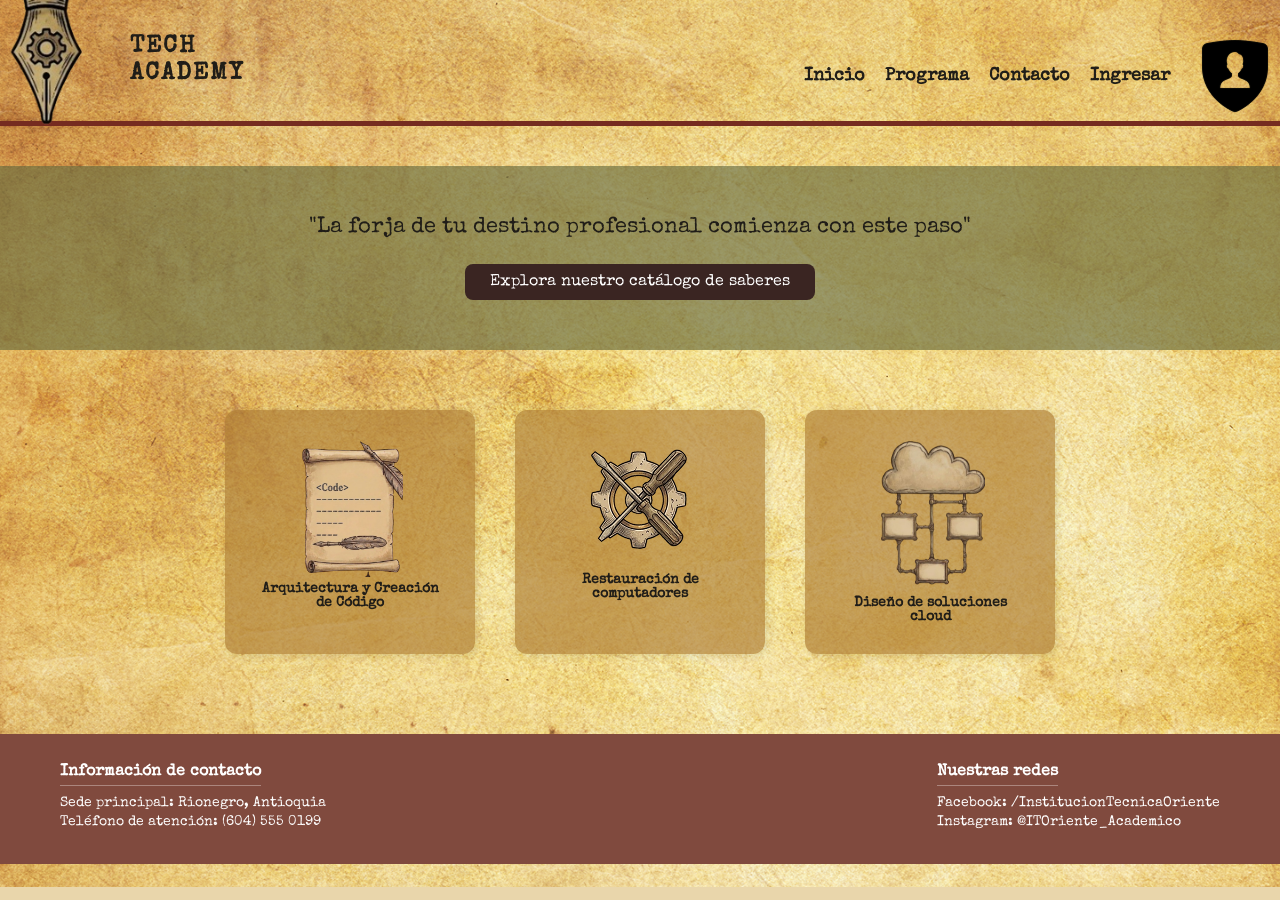
==== index.html @ b902aff2 "Initial commit index page" ====
<!doctype html>
<html lang="en">
  <head>
    <meta charset="UTF-8" />
    <meta name="viewport" content="width=device-width, initial-scale=1.0" />
    <title>Tech Academy</title>
    <link rel="stylesheet" href="style.css" />

    <!--Importa la tipografia Special Elite-->
    <link
      href="https://fonts.googleapis.com/css2?family=Special+Elite&display=swap"
      rel="stylesheet"
    />
  </head>
  <body>
    <!--Encabezado-->
    <header>
      <div class="logo">
        <img src="Images/Logo.png" alt="" class="icono-pluma" />
        <div class="logo-text">
          <h1>TECH</h1>
          <h1>ACADEMY</h1>
        </div>
      </div>
      <nav>
        <a href="#">Inicio</a>
        <a href="#">Programa</a>
        <a href="#">Contacto</a>
        <a href="#">Ingresar</a>
        <img src="Images/UserShield.png" alt="User Icon" class="user-icon" />
      </nav>
    </header>

    <main>
      <!-- Sección 1-->
      <section class="hero">
        <h2>"La forja de tu destino profesional comienza con este paso"</h2>
        <a href="#" class="btn">Explora nuestro catálogo de saberes</a>
      </section>

      <!-- Sección 2-->
      <section class="features">
        <div class="card">
          <div>
            <img src="Images/papyroIcon.svg" style="size: 50" />
          </div>
          <p>Arquitectura y Creación<br />de Código</p>
        </div>
        <div class="card">
          <img src="Images/gearIcon.png" style="size: 25" />
          <p>Restauración de computadores</p>
        </div>
        <div class="card">
          <div>
            <img src="Images/cloudIcon.svg" alt="" />
          </div>
          <p>Diseño de soluciones<br />cloud</p>
        </div>
      </section>

      <!--  FOOTER -->
      <footer>
        <div class="footer-column">
          <h3>Información de contacto</h3>
          <p>Sede principal: Rionegro, Antioquia</p>
          <p>Teléfono de atención: (604) 555 0199</p>
        </div>
        <div class="footer-column">
          <h3>Nuestras redes</h3>
          <p>Facebook: /InstitucionTecnicaOriente</p>
          <p>Instagram: @ITOriente_Academico</p>
        </div>
      </footer>
    </main>
  </body>
</html>
---- style.css ----
/* --- GLOBAL STYLES --- */
:root {
  /* We define our color palette here based on your Figma design */
  --bg-color: #e6cd98; /* Parchment base color */
  --text-color: #201d18;
  --red-line: #752b20;
  --hero-band: #6b6e3faa; /* Mossfere*/
  --card-bg: #ae7f37aa; /* Slightly darker than background */
  --btn-bg: #3a2522; /* Dark brown button */
  --footer-bg: #804a3e; /* Brown footer */
}

* {
  margin: 0;
  padding: 0;
  box-sizing: border-box;
}

body {
  font-family: "Special Elite", cursive;
  color: var(--text-color);

  /* Imagen de fondo */
  background-image: url("Images/BackgroundPaper.png");
  background-repeat: no-repeat;
  background-size: cover;
  background-position: center;

  /* Color sólido de respaldo */
  background-color: #e9d6ab;
}

/* --- 1. HEADER --- */

.icono-pluma {
  width: 120px;
  margin-bottom: -15px; /* para alinear la linea roja y la pluma */
}

header {
  display: flex;
  justify-content: space-between; /* alinea los nav*/
  align-items: flex-end;
  padding: 20px 20px -10px 70px;
  border-bottom: 5px solid var(--red-line); /* The red dividing line */
}

.logo {
  display: flex;
  align-items: center;
  gap: 10px;
}

.logo h1 {
  font-size: 1.5rem;
  line-height: 1.1;
  letter-spacing: 2px;
}

nav {
  display: flex;
  align-items: center;
  gap: 20px;
  font-weight: bold;
}

nav a {
  text-decoration: none;
  color: var(--text-color);
  font-size: 1.1rem;
}

/* --- 2. HERO SECTION --- */
.hero {
  background-color: var(--hero-band);
  text-align: center;
  padding: 50px 20px;
  margin-top: 40px; /* Space between red line and green band */
}

.hero h2 {
  font-size: 1.4rem;
  margin-bottom: 25px;
  font-weight: normal;
}

.btn {
  display: inline-block;
  background-color: var(--btn-bg);
  color: white;
  padding: 10px 25px;
  text-decoration: none;
  border-radius: 8px; /* Rounded corners */
  font-size: 1rem;
}

/* --- 3. FEATURES SECTION --- */
.features {
  display: flex;
  justify-content: center;
  gap: 40px; /* Space between the cards */
  padding: 60px 20px;
}

.card {
  background-color: var(--card-bg);
  padding: 30px 20px;
  border-radius: 12px;
  width: 250px;
  text-align: center;
  box-shadow: 2px 2px 10px rgba(0, 0, 0, 0.1); /* Subtle shadow */
}

.card-icon {
  font-size: 3rem;
  background-color: #c9a363; /* Inner box for the icon */
  border: 2px solid #8e6c40;
  width: 80px;
  height: 80px;
  margin: 0 auto 20px auto;
  display: flex;
  justify-content: center;
  align-items: center;
}

.card p {
  font-size: 0.9rem;
  font-weight: bold;
}

/* --- 4. FOOTER --- */
footer {
  background-color: var(--footer-bg);
  color: white;
  display: flex;
  justify-content: space-between;
  padding: 30px 60px;
  margin-top: 20px;
}

.footer-column h3 {
  font-size: 1rem;
  margin-bottom: 10px;
  border-bottom: 1px solid #ffffff55;
  padding-bottom: 5px;
  display: inline-block;
}

.footer-column p {
  font-size: 0.85rem;
  margin-bottom: 5px;
}
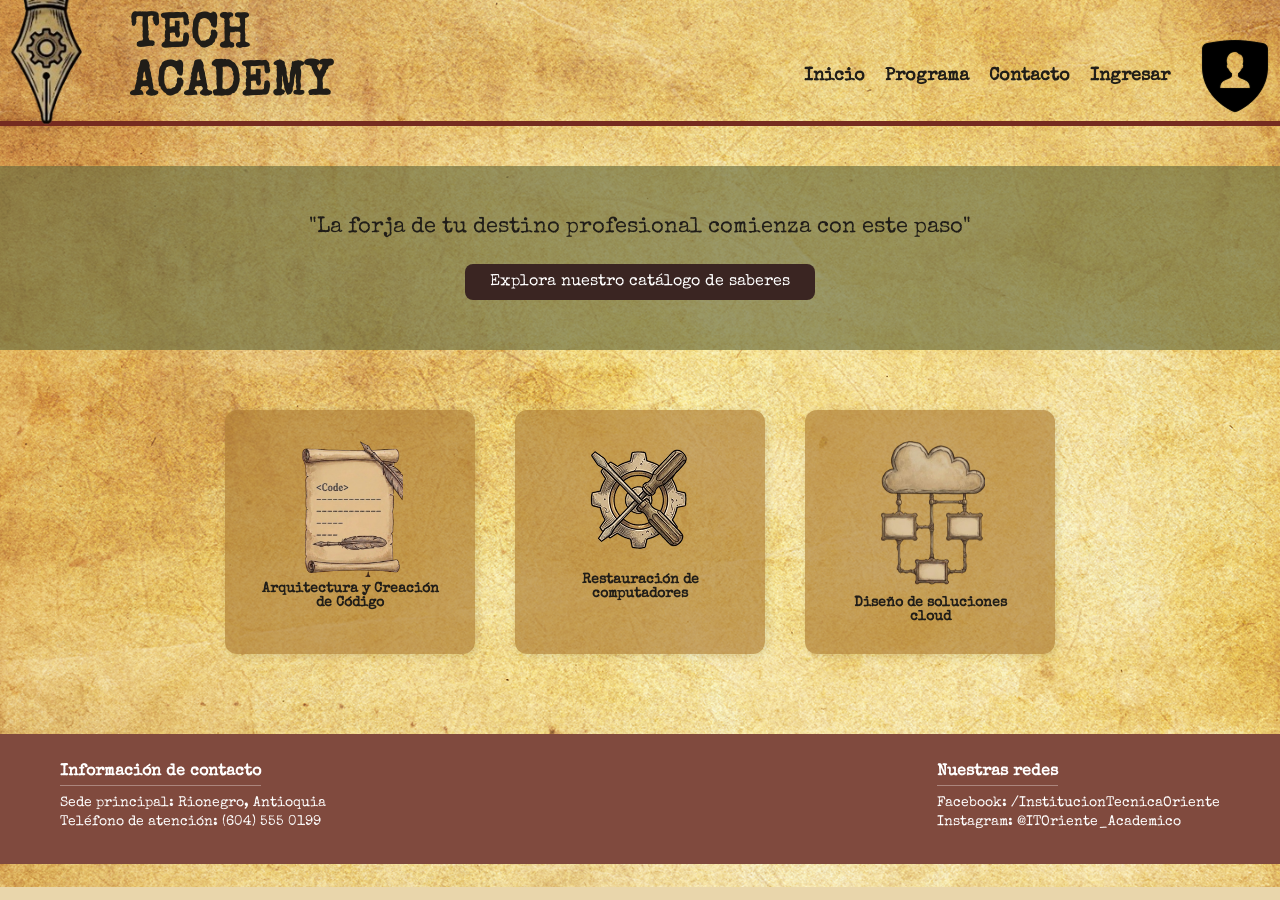
==== commit 462ec778: "Configuracion inicial de script" ====
--- a/index.html
+++ b/index.html
@@ -1,76 +1,77 @@
 <!doctype html>
 <html lang="en">
-  <head>
-    <meta charset="UTF-8" />
-    <meta name="viewport" content="width=device-width, initial-scale=1.0" />
-    <title>Tech Academy</title>
-    <link rel="stylesheet" href="style.css" />
 
-    <!--Importa la tipografia Special Elite-->
-    <link
-      href="https://fonts.googleapis.com/css2?family=Special+Elite&display=swap"
-      rel="stylesheet"
-    />
-  </head>
-  <body>
-    <!--Encabezado-->
-    <header>
-      <div class="logo">
-        <img src="Images/Logo.png" alt="" class="icono-pluma" />
-        <div class="logo-text">
-          <h1>TECH</h1>
-          <h1>ACADEMY</h1>
+<head>
+  <meta charset="UTF-8" />
+  <meta name="viewport" content="width=device-width, initial-scale=1.0" />
+  <title>Tech Academy</title>
+  <link rel="stylesheet" href="style.css" />
+
+  <!--Importa la tipografia Special Elite-->
+  <link href="https://fonts.googleapis.com/css2?family=Special+Elite&display=swap" rel="stylesheet" />
+</head>
+
+<body>
+  <!--Encabezado-->
+  <header>
+    <div class="logo">
+      <img src="Images/Logo.png" alt="" class="icono-pluma" />
+      <div class="logo-text">
+        <h1>TECH</h1>
+        <h1>ACADEMY</h1>
+      </div>
+    </div>
+    <nav>
+      <a href="#">Inicio</a>
+      <a href="#">Programa</a>
+      <a href="#">Contacto</a>
+      <a href="#">Ingresar</a>
+      <img src="Images/UserShield.png" alt="User Icon" class="user-icon" />
+    </nav>
+  </header>
+
+  <main>
+    <!-- Sección 1-->
+    <section class="hero">
+      <h2>"La forja de tu destino profesional comienza con este paso"</h2>
+      <a href="#" class="btn">Explora nuestro catálogo de saberes</a>
+    </section>
+
+    <!-- Sección 2-->
+    <section class="features">
+      <div class="card">
+        <div>
+          <img src="Images/papyroIcon.svg" style="size: 50" />
         </div>
+        <p>Arquitectura y Creación<br />de Código</p>
       </div>
-      <nav>
-        <a href="#">Inicio</a>
-        <a href="#">Programa</a>
-        <a href="#">Contacto</a>
-        <a href="#">Ingresar</a>
-        <img src="Images/UserShield.png" alt="User Icon" class="user-icon" />
-      </nav>
-    </header>
+      <div class="card">
+        <img src="Images/gearIcon.png" style="size: 25" />
+        <p>Restauración de computadores</p>
+      </div>
+      <div class="card">
+        <div>
+          <img src="Images/cloudIcon.svg" alt="" />
+        </div>
+        <p>Diseño de soluciones<br />cloud</p>
+      </div>
+    </section>
 
-    <main>
-      <!-- Sección 1-->
-      <section class="hero">
-        <h2>"La forja de tu destino profesional comienza con este paso"</h2>
-        <a href="#" class="btn">Explora nuestro catálogo de saberes</a>
-      </section>
+    <!--  FOOTER -->
+    <footer>
+      <div class="footer-column">
+        <h3>Información de contacto</h3>
+        <p>Sede principal: Rionegro, Antioquia</p>
+        <p>Teléfono de atención: (604) 555 0199</p>
+      </div>
+      <div class="footer-column">
+        <h3>Nuestras redes</h3>
+        <p>Facebook: /InstitucionTecnicaOriente</p>
+        <p>Instagram: @ITOriente_Academico</p>
+      </div>
+    </footer>
+  </main>
+  <script src="app.js"></script>
+</body>
 
-      <!-- Sección 2-->
-      <section class="features">
-        <div class="card">
-          <div>
-            <img src="Images/papyroIcon.svg" style="size: 50" />
-          </div>
-          <p>Arquitectura y Creación<br />de Código</p>
-        </div>
-        <div class="card">
-          <img src="Images/gearIcon.png" style="size: 25" />
-          <p>Restauración de computadores</p>
-        </div>
-        <div class="card">
-          <div>
-            <img src="Images/cloudIcon.svg" alt="" />
-          </div>
-          <p>Diseño de soluciones<br />cloud</p>
-        </div>
-      </section>
-
-      <!--  FOOTER -->
-      <footer>
-        <div class="footer-column">
-          <h3>Información de contacto</h3>
-          <p>Sede principal: Rionegro, Antioquia</p>
-          <p>Teléfono de atención: (604) 555 0199</p>
-        </div>
-        <div class="footer-column">
-          <h3>Nuestras redes</h3>
-          <p>Facebook: /InstitucionTecnicaOriente</p>
-          <p>Instagram: @ITOriente_Academico</p>
-        </div>
-      </footer>
-    </main>
-  </body>
-</html>
+</html>
--- a/style.css
+++ b/style.css
@@ -51,10 +51,10 @@
   gap: 10px;
 }
 
-.logo h1 {
+.logo-text {
   font-size: 1.5rem;
-  line-height: 1.1;
-  letter-spacing: 2px;
+  line-height: 1;
+  margin: 0;
 }
 
 nav {
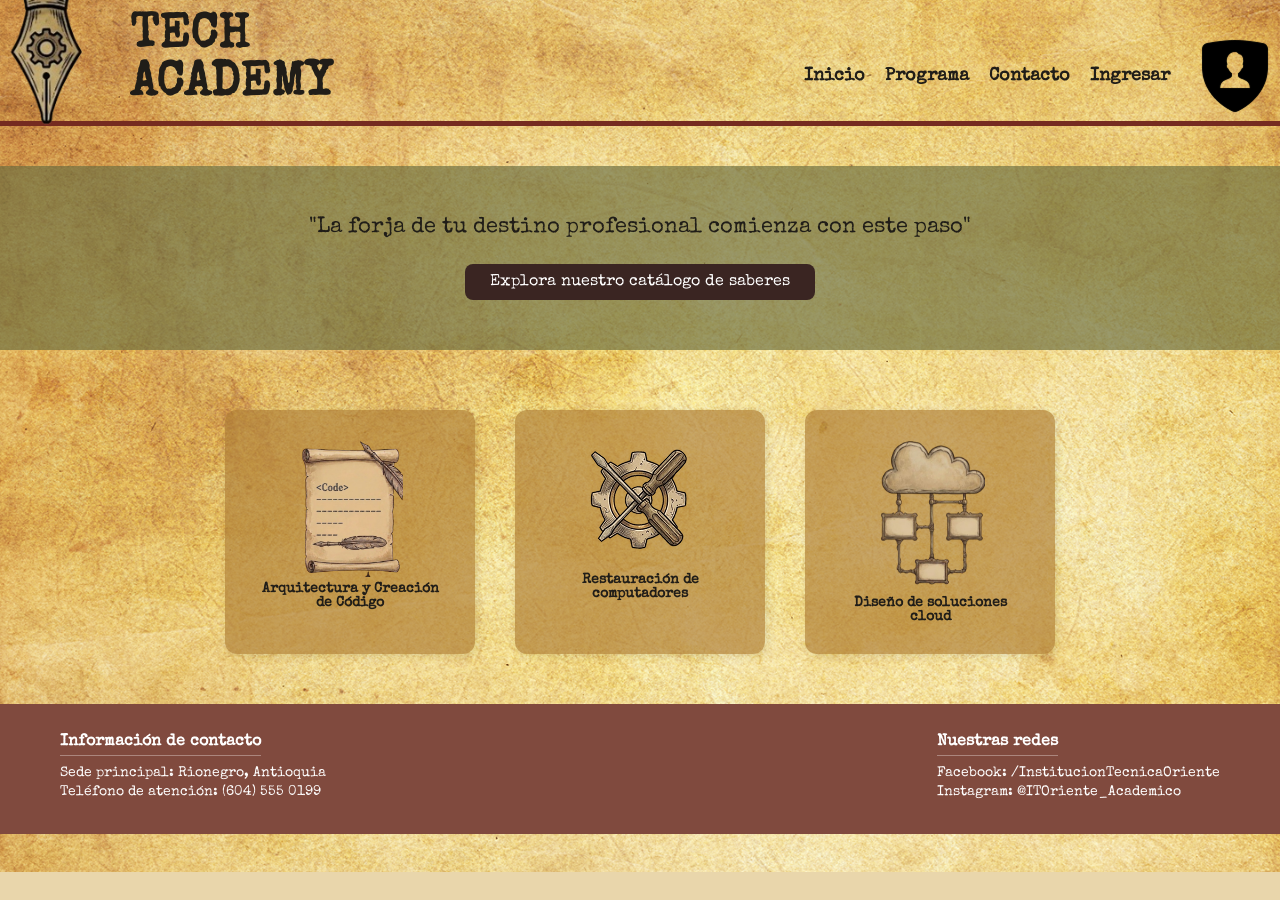
==== commit a098a00b: "implementacion del JavaCript" ====
--- a/index.html
+++ b/index.html
@@ -1,64 +1,59 @@
 <!doctype html>
-<html lang="en">
-
+<html lang="es">
 <head>
   <meta charset="UTF-8" />
   <meta name="viewport" content="width=device-width, initial-scale=1.0" />
   <title>Tech Academy</title>
   <link rel="stylesheet" href="style.css" />
-
-  <!--Importa la tipografia Special Elite-->
   <link href="https://fonts.googleapis.com/css2?family=Special+Elite&display=swap" rel="stylesheet" />
 </head>
 
 <body>
-  <!--Encabezado-->
   <header>
     <div class="logo">
-      <img src="Images/Logo.png" alt="" class="icono-pluma" />
+      <img src="Images/Logo.png" alt="Logo Tech Academy" class="icono-pluma" />
       <div class="logo-text">
         <h1>TECH</h1>
         <h1>ACADEMY</h1>
       </div>
     </div>
     <nav>
-      <a href="#">Inicio</a>
-      <a href="#">Programa</a>
-      <a href="#">Contacto</a>
-      <a href="#">Ingresar</a>
+      <a href="index.html">Inicio</a>
+      <a href="#programas">Programa</a>
+      <a href="#contacto">Contacto</a>
+      <a href="login.html" id="link-ingresar">Ingresar</a>
       <img src="Images/UserShield.png" alt="User Icon" class="user-icon" />
     </nav>
   </header>
 
   <main>
-    <!-- Sección 1-->
     <section class="hero">
       <h2>"La forja de tu destino profesional comienza con este paso"</h2>
-      <a href="#" class="btn">Explora nuestro catálogo de saberes</a>
+      <a href="#programas" class="btn" id="btn-explorar">Explora nuestro catálogo de saberes</a>
     </section>
 
-    <!-- Sección 2-->
-    <section class="features">
-      <div class="card">
+    <section class="features" id="programas">
+      <div class="card" data-id="1">
         <div>
-          <img src="Images/papyroIcon.svg" style="size: 50" />
+          <img src="Images/papyroIcon.svg" style="size: 50" alt="Arquitectura de código" />
         </div>
         <p>Arquitectura y Creación<br />de Código</p>
       </div>
-      <div class="card">
-        <img src="Images/gearIcon.png" style="size: 25" />
+      <div class="card" data-id="2">
+        <img src="Images/gearIcon.png" style="size: 25" alt="Restauración de computadores" />
         <p>Restauración de computadores</p>
       </div>
-      <div class="card">
+      <div class="card" data-id="3">
         <div>
-          <img src="Images/cloudIcon.svg" alt="" />
+          <img src="Images/cloudIcon.svg" alt="Soluciones cloud" />
         </div>
         <p>Diseño de soluciones<br />cloud</p>
       </div>
     </section>
 
-    <!--  FOOTER -->
-    <footer>
+    <section id="detalle-programa"></section>
+
+    <footer id="contacto">
       <div class="footer-column">
         <h3>Información de contacto</h3>
         <p>Sede principal: Rionegro, Antioquia</p>
@@ -73,5 +68,4 @@
   </main>
   <script src="app.js"></script>
 </body>
-
 </html>
--- a/style.css
+++ b/style.css
@@ -1,13 +1,11 @@
-/* --- GLOBAL STYLES --- */
 :root {
-  /* We define our color palette here based on your Figma design */
-  --bg-color: #e6cd98; /* Parchment base color */
+  --bg-color: #e6cd98;
   --text-color: #201d18;
   --red-line: #752b20;
-  --hero-band: #6b6e3faa; /* Mossfere*/
-  --card-bg: #ae7f37aa; /* Slightly darker than background */
-  --btn-bg: #3a2522; /* Dark brown button */
-  --footer-bg: #804a3e; /* Brown footer */
+  --hero-band: #6b6e3faa;
+  --card-bg: #ae7f37aa;
+  --btn-bg: #3a2522;
+  --footer-bg: #804a3e;
 }
 
 * {
@@ -19,30 +17,24 @@
 body {
   font-family: "Special Elite", cursive;
   color: var(--text-color);
-
-  /* Imagen de fondo */
   background-image: url("Images/BackgroundPaper.png");
   background-repeat: no-repeat;
   background-size: cover;
   background-position: center;
-
-  /* Color sólido de respaldo */
   background-color: #e9d6ab;
 }
 
-/* --- 1. HEADER --- */
-
 .icono-pluma {
   width: 120px;
-  margin-bottom: -15px; /* para alinear la linea roja y la pluma */
+  margin-bottom: -15px;
 }
 
 header {
   display: flex;
-  justify-content: space-between; /* alinea los nav*/
+  justify-content: space-between;
   align-items: flex-end;
   padding: 20px 20px -10px 70px;
-  border-bottom: 5px solid var(--red-line); /* The red dividing line */
+  border-bottom: 5px solid var(--red-line);
 }
 
 .logo {
@@ -68,14 +60,20 @@
   text-decoration: none;
   color: var(--text-color);
   font-size: 1.1rem;
+  transition: color 0.2s, text-decoration 0.2s;
 }
 
-/* --- 2. HERO SECTION --- */
+nav a:hover {
+  text-decoration: underline;
+  text-underline-offset: 6px;
+  color: var(--red-line);
+}
+
 .hero {
   background-color: var(--hero-band);
   text-align: center;
   padding: 50px 20px;
-  margin-top: 40px; /* Space between red line and green band */
+  margin-top: 40px;
 }
 
 .hero h2 {
@@ -90,16 +88,22 @@
   color: white;
   padding: 10px 25px;
   text-decoration: none;
-  border-radius: 8px; /* Rounded corners */
+  border-radius: 8px;
   font-size: 1rem;
+  cursor: pointer;
+  border: none;
+  font-family: "Special Elite", cursive;
 }
 
-/* --- 3. FEATURES SECTION --- */
+.btn:hover {
+  background-color: #523530;
+}
+
 .features {
   display: flex;
   justify-content: center;
-  gap: 40px; /* Space between the cards */
-  padding: 60px 20px;
+  gap: 40px;
+  padding: 60px 20px 30px;
 }
 
 .card {
@@ -108,19 +112,14 @@
   border-radius: 12px;
   width: 250px;
   text-align: center;
-  box-shadow: 2px 2px 10px rgba(0, 0, 0, 0.1); /* Subtle shadow */
+  box-shadow: 2px 2px 10px rgba(0, 0, 0, 0.1);
+  cursor: pointer;
+  transition: transform 0.2s, box-shadow 0.2s;
 }
 
-.card-icon {
-  font-size: 3rem;
-  background-color: #c9a363; /* Inner box for the icon */
-  border: 2px solid #8e6c40;
-  width: 80px;
-  height: 80px;
-  margin: 0 auto 20px auto;
-  display: flex;
-  justify-content: center;
-  align-items: center;
+.card:hover {
+  transform: translateY(-5px);
+  box-shadow: 4px 6px 15px rgba(0, 0, 0, 0.2);
 }
 
 .card p {
@@ -128,7 +127,55 @@
   font-weight: bold;
 }
 
-/* --- 4. FOOTER --- */
+.panel-detalle {
+  max-width: 800px;
+  margin: 0 auto 50px auto;
+  padding: 25px 35px;
+  background-color: #f4e8c1;
+  border: 2px dashed var(--red-line);
+  border-radius: 12px;
+  box-shadow: 3px 3px 12px rgba(0, 0, 0, 0.15);
+  animation: fadeIn 0.3s ease-in-out;
+}
+
+.panel-detalle h3 {
+  color: var(--red-line);
+  font-size: 1.3rem;
+  margin-bottom: 10px;
+}
+
+.panel-detalle p {
+  font-size: 1rem;
+  line-height: 1.5;
+  margin-bottom: 12px;
+}
+
+.panel-detalle .info-extra {
+  font-size: 0.9rem;
+  color: #4a3828;
+}
+
+.cerrar-detalle {
+  float: right;
+  background: none;
+  border: none;
+  font-size: 1.2rem;
+  font-weight: bold;
+  cursor: pointer;
+  color: var(--red-line);
+}
+
+@keyframes fadeIn {
+  from {
+    opacity: 0;
+    transform: translateY(-10px);
+  }
+  to {
+    opacity: 1;
+    transform: translateY(0);
+  }
+}
+
 footer {
   background-color: var(--footer-bg);
   color: white;
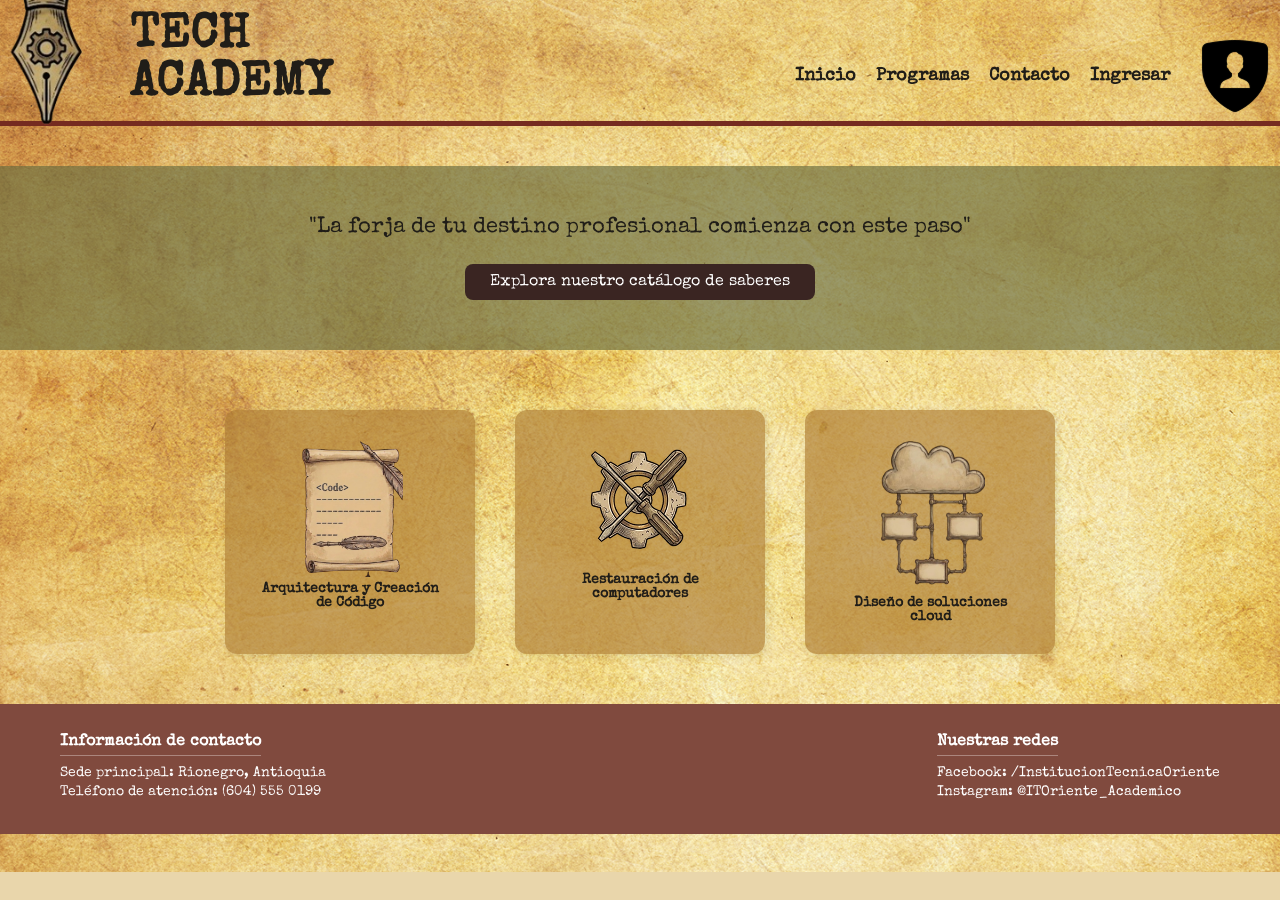
==== commit 1fd27d23: "actualizar interfaz, JavaScript y documentación" ====
--- a/index.html
+++ b/index.html
@@ -1,5 +1,6 @@
 <!doctype html>
 <html lang="es">
+
 <head>
   <meta charset="UTF-8" />
   <meta name="viewport" content="width=device-width, initial-scale=1.0" />
@@ -19,7 +20,7 @@
     </div>
     <nav>
       <a href="index.html">Inicio</a>
-      <a href="#programas">Programa</a>
+      <a href="#programas">Programas</a>
       <a href="#contacto">Contacto</a>
       <a href="login.html" id="link-ingresar">Ingresar</a>
       <img src="Images/UserShield.png" alt="User Icon" class="user-icon" />
@@ -68,4 +69,5 @@
   </main>
   <script src="app.js"></script>
 </body>
+
 </html>
--- a/style.css
+++ b/style.css
@@ -1,3 +1,4 @@
+/* Variables de color del sitio */
 :root {
   --bg-color: #e6cd98;
   --text-color: #201d18;
@@ -8,12 +9,14 @@
   --footer-bg: #804a3e;
 }
 
+/* Reinicio de márgenes y medidas de los elementos */
 * {
   margin: 0;
   padding: 0;
   box-sizing: border-box;
 }
 
+/* Tipografía y fondo general */
 body {
   font-family: "Special Elite", cursive;
   color: var(--text-color);
@@ -24,11 +27,13 @@
   background-color: #e9d6ab;
 }
 
+/* Tamaño del logo en el encabezado */
 .icono-pluma {
   width: 120px;
   margin-bottom: -15px;
 }
 
+/* Barra superior con logo y navegación */
 header {
   display: flex;
   justify-content: space-between;
@@ -37,6 +42,7 @@
   border-bottom: 5px solid var(--red-line);
 }
 
+/* Grupo del logo y nombre de la academia */
 .logo {
   display: flex;
   align-items: center;
@@ -49,6 +55,7 @@
   margin: 0;
 }
 
+/* Distribución de los enlaces de navegación */
 nav {
   display: flex;
   align-items: center;
@@ -56,6 +63,7 @@
   font-weight: bold;
 }
 
+/* Enlaces del menú principal */
 nav a {
   text-decoration: none;
   color: var(--text-color);
@@ -63,12 +71,14 @@
   transition: color 0.2s, text-decoration 0.2s;
 }
 
+/* Estado de los enlaces al pasar el puntero */
 nav a:hover {
   text-decoration: underline;
   text-underline-offset: 6px;
   color: var(--red-line);
 }
 
+/* Franja de bienvenida de la página inicial */
 .hero {
   background-color: var(--hero-band);
   text-align: center;
@@ -76,12 +86,14 @@
   margin-top: 40px;
 }
 
+/* Título de la bienvenida */
 .hero h2 {
   font-size: 1.4rem;
   margin-bottom: 25px;
   font-weight: normal;
 }
 
+/* Botón de acceso al catálogo */
 .btn {
   display: inline-block;
   background-color: var(--btn-bg);
@@ -95,10 +107,12 @@
   font-family: "Special Elite", cursive;
 }
 
+/* Estado del botón del catálogo al pasar el puntero */
 .btn:hover {
   background-color: #523530;
 }
 
+/* Tarjetas de programas disponibles */
 .features {
   display: flex;
   justify-content: center;
@@ -117,16 +131,19 @@
   transition: transform 0.2s, box-shadow 0.2s;
 }
 
+/* Estado de las tarjetas al pasar el puntero */
 .card:hover {
   transform: translateY(-5px);
   box-shadow: 4px 6px 15px rgba(0, 0, 0, 0.2);
 }
 
+/* Nombre del programa dentro de cada tarjeta */
 .card p {
   font-size: 0.9rem;
   font-weight: bold;
 }
 
+/* Panel que muestra los detalles del programa elegido */
 .panel-detalle {
   max-width: 800px;
   margin: 0 auto 50px auto;
@@ -138,6 +155,7 @@
   animation: fadeIn 0.3s ease-in-out;
 }
 
+/* Título y texto del detalle del programa */
 .panel-detalle h3 {
   color: var(--red-line);
   font-size: 1.3rem;
@@ -150,11 +168,13 @@
   margin-bottom: 12px;
 }
 
+/* Duración y docente del programa */
 .panel-detalle .info-extra {
   font-size: 0.9rem;
   color: #4a3828;
 }
 
+/* Control para cerrar el detalle del programa */
 .cerrar-detalle {
   float: right;
   background: none;
@@ -165,6 +185,7 @@
   color: var(--red-line);
 }
 
+/* Entrada del panel de detalle */
 @keyframes fadeIn {
   from {
     opacity: 0;
@@ -176,6 +197,7 @@
   }
 }
 
+/* Pie de página y datos de contacto */
 footer {
   background-color: var(--footer-bg);
   color: white;
@@ -185,6 +207,7 @@
   margin-top: 20px;
 }
 
+/* Títulos y texto de las columnas del pie de página */
 .footer-column h3 {
   font-size: 1rem;
   margin-bottom: 10px;
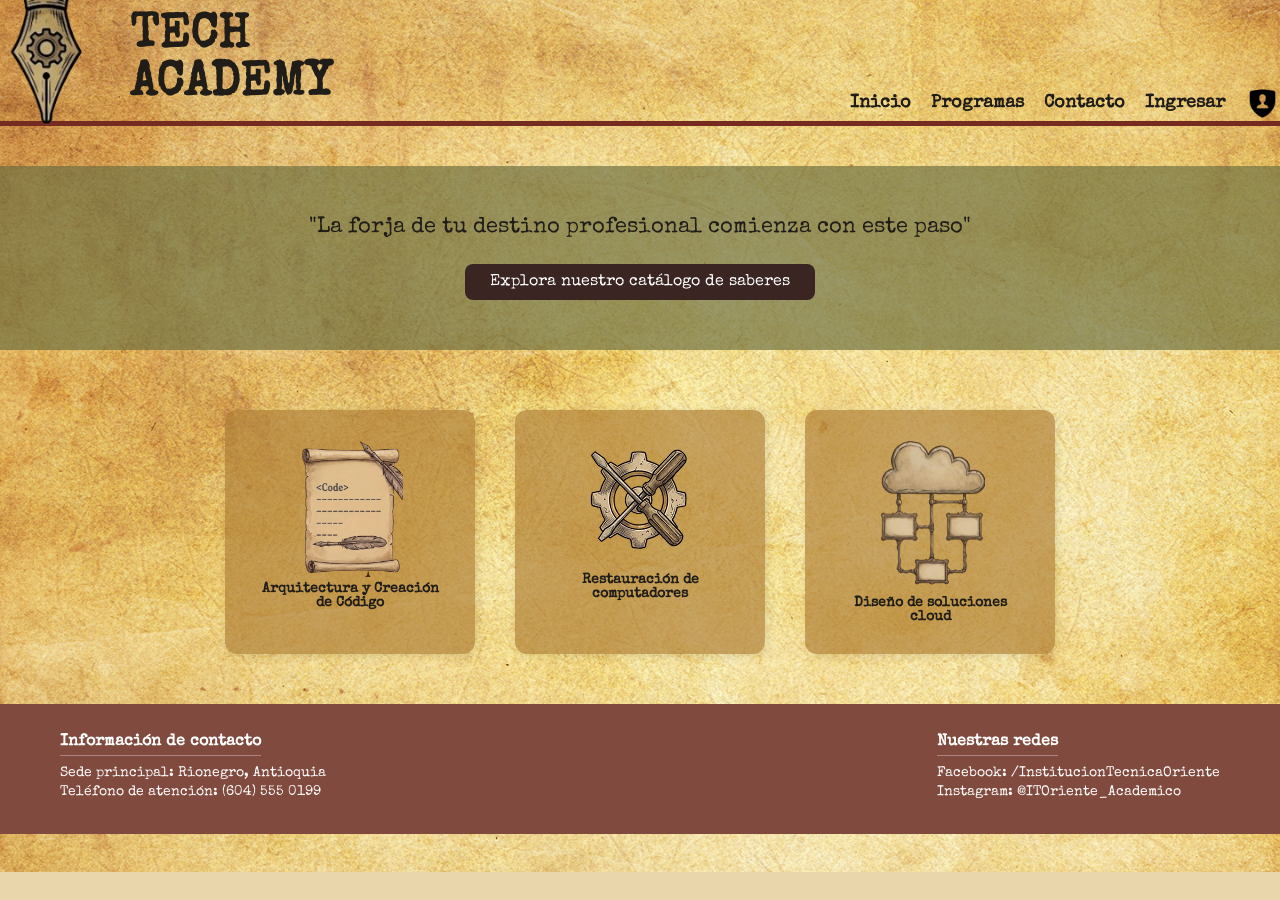
==== commit 4d6ad32a: "Se ajusta el proyecto a una estructura clara y mas limpia" ====
--- a/index.html
+++ b/index.html
@@ -5,7 +5,7 @@
   <meta charset="UTF-8" />
   <meta name="viewport" content="width=device-width, initial-scale=1.0" />
   <title>Tech Academy</title>
-  <link rel="stylesheet" href="style.css" />
+  <link rel="stylesheet" href="css/styles.css" />
   <link href="https://fonts.googleapis.com/css2?family=Special+Elite&display=swap" rel="stylesheet" />
 </head>
 
@@ -20,7 +20,7 @@
     </div>
     <nav>
       <a href="index.html">Inicio</a>
-      <a href="#programas">Programas</a>
+      <a href="#programas" id="btn-programa">Programas</a>
       <a href="#contacto">Contacto</a>
       <a href="login.html" id="link-ingresar">Ingresar</a>
       <img src="Images/UserShield.png" alt="User Icon" class="user-icon" />
@@ -35,19 +35,15 @@
 
     <section class="features" id="programas">
       <div class="card" data-id="1">
-        <div>
-          <img src="Images/papyroIcon.svg" style="size: 50" alt="Arquitectura de código" />
-        </div>
+        <img src="Images/papyroIcon.svg" alt="Arquitectura de código" />
         <p>Arquitectura y Creación<br />de Código</p>
       </div>
       <div class="card" data-id="2">
-        <img src="Images/gearIcon.png" style="size: 25" alt="Restauración de computadores" />
+        <img src="Images/gearIcon.png" alt="Restauración de computadores" />
         <p>Restauración de computadores</p>
       </div>
       <div class="card" data-id="3">
-        <div>
-          <img src="Images/cloudIcon.svg" alt="Soluciones cloud" />
-        </div>
+        <img src="Images/cloudIcon.svg" alt="Soluciones cloud" />
         <p>Diseño de soluciones<br />cloud</p>
       </div>
     </section>
@@ -67,7 +63,7 @@
       </div>
     </footer>
   </main>
-  <script src="app.js"></script>
+  <script src="js/main.js"></script>
 </body>
 
 </html>
--- a/css/styles.css
+++ b/css/styles.css
@@ -0,0 +1,797 @@
+/* ── Variables de color del sitio ─────────────────────────── */
+:root {
+  --bg-color: #e6cd98;
+  --text-color: #201d18;
+  --red-line: #752b20;
+  --hero-band: #6b6e3faa;
+  --card-bg: #ae7f37aa;
+  --btn-bg: #3a2522;
+  --footer-bg: #804a3e;
+  --fondo-pergamino: #f4ecd8;
+  --marron-oscuro: #4a3319;
+  --tabla-bg: rgba(230, 205, 152, 0.85);
+}
+
+/* ── Reinicio de márgenes y medidas de los elementos ──────── */
+* {
+  margin: 0;
+  padding: 0;
+  box-sizing: border-box;
+}
+
+/* ── Tipografía y fondo general ───────────────────────────── */
+body {
+  font-family: "Special Elite", cursive;
+  color: var(--text-color);
+  background-image: url("../Images/BackgroundPaper.png");
+  background-repeat: no-repeat;
+  background-size: cover;
+  background-position: center;
+  background-color: #e9d6ab;
+}
+
+/* ============================================================
+   HEADER Y NAVEGACIÓN (comunes a todas las páginas)
+   ============================================================ */
+
+/* Tamaño del logo en el encabezado */
+.icono-pluma {
+  width: 120px;
+  margin-bottom: -15px;
+}
+
+/* Barra superior con logo y navegación */
+header {
+  display: flex;
+  justify-content: space-between;
+  align-items: flex-end;
+  padding: 20px 20px -10px 70px;
+  border-bottom: 5px solid var(--red-line);
+}
+
+/* Grupo del logo y nombre de la academia */
+.logo {
+  display: flex;
+  align-items: center;
+  gap: 10px;
+}
+
+.logo-text {
+  font-size: 1.5rem;
+  line-height: 1;
+  margin: 0;
+}
+
+/* Distribución de los enlaces de navegación */
+nav {
+  display: flex;
+  align-items: center;
+  gap: 20px;
+  font-weight: bold;
+}
+
+/* Enlaces del menú principal */
+nav a {
+  text-decoration: none;
+  color: var(--text-color);
+  font-size: 1.1rem;
+  transition: color 0.2s, text-decoration 0.2s;
+}
+
+/* Estado de los enlaces al pasar el puntero */
+nav a:hover {
+  text-decoration: underline;
+  text-underline-offset: 6px;
+  color: var(--red-line);
+}
+
+/* Icono de usuario del encabezado */
+nav .user-icon {
+  width: 35px;
+}
+
+/* ============================================================
+   PÁGINA PRINCIPAL (index.html)
+   ============================================================ */
+
+/* Franja de bienvenida de la página inicial */
+.hero {
+  background-color: var(--hero-band);
+  text-align: center;
+  padding: 50px 20px;
+  margin-top: 40px;
+}
+
+/* Título de la bienvenida */
+.hero h2 {
+  font-size: 1.4rem;
+  margin-bottom: 25px;
+  font-weight: normal;
+}
+
+/* Botón de acceso al catálogo */
+.btn {
+  display: inline-block;
+  background-color: var(--btn-bg);
+  color: white;
+  padding: 10px 25px;
+  text-decoration: none;
+  border-radius: 8px;
+  font-size: 1rem;
+  cursor: pointer;
+  border: none;
+  font-family: "Special Elite", cursive;
+}
+
+/* Estado del botón del catálogo al pasar el puntero */
+.btn:hover {
+  background-color: #523530;
+}
+
+/* Tarjetas de programas disponibles */
+.features {
+  display: flex;
+  justify-content: center;
+  gap: 40px;
+  padding: 60px 20px 30px;
+}
+
+.card {
+  background-color: var(--card-bg);
+  padding: 30px 20px;
+  border-radius: 12px;
+  width: 250px;
+  text-align: center;
+  box-shadow: 2px 2px 10px rgba(0, 0, 0, 0.1);
+  cursor: pointer;
+  transition: transform 0.2s, box-shadow 0.2s;
+}
+
+/* Estado de las tarjetas al pasar el puntero */
+.card:hover {
+  transform: translateY(-5px);
+  box-shadow: 4px 6px 15px rgba(0, 0, 0, 0.2);
+}
+
+/* Nombre del programa dentro de cada tarjeta */
+.card p {
+  font-size: 0.9rem;
+  font-weight: bold;
+}
+
+/* Panel que muestra los detalles del programa elegido */
+.panel-detalle {
+  max-width: 800px;
+  margin: 0 auto 50px auto;
+  padding: 25px 35px;
+  background-color: #f4e8c1;
+  border: 2px dashed var(--red-line);
+  border-radius: 12px;
+  box-shadow: 3px 3px 12px rgba(0, 0, 0, 0.15);
+  animation: fadeIn 0.3s ease-in-out;
+}
+
+/* Título y texto del detalle del programa */
+.panel-detalle h3 {
+  color: var(--red-line);
+  font-size: 1.3rem;
+  margin-bottom: 10px;
+}
+
+.panel-detalle p {
+  font-size: 1rem;
+  line-height: 1.5;
+  margin-bottom: 12px;
+}
+
+/* Duración y docente del programa */
+.panel-detalle .info-extra {
+  font-size: 0.9rem;
+  color: #4a3828;
+}
+
+/* Control para cerrar el detalle del programa */
+.cerrar-detalle {
+  float: right;
+  background: none;
+  border: none;
+  font-size: 1.2rem;
+  font-weight: bold;
+  cursor: pointer;
+  color: var(--red-line);
+}
+
+/* Entrada del panel de detalle */
+@keyframes fadeIn {
+  from {
+    opacity: 0;
+    transform: translateY(-10px);
+  }
+
+  to {
+    opacity: 1;
+    transform: translateY(0);
+  }
+}
+
+/* Pie de página y datos de contacto */
+footer {
+  background-color: var(--footer-bg);
+  color: white;
+  display: flex;
+  justify-content: space-between;
+  padding: 30px 60px;
+  margin-top: 20px;
+}
+
+/* Títulos y texto de las columnas del pie de página */
+.footer-column h3 {
+  font-size: 1rem;
+  margin-bottom: 10px;
+  border-bottom: 1px solid #ffffff55;
+  padding-bottom: 5px;
+  display: inline-block;
+}
+
+.footer-column p {
+  font-size: 0.85rem;
+  margin-bottom: 5px;
+}
+
+/* ============================================================
+   PÁGINA DE LOGIN (login.html)
+   ============================================================ */
+
+/* Distribución general de la página de acceso */
+.pagina-login {
+  min-height: 100vh;
+  height: 100vh;
+  overflow: hidden;
+  display: flex;
+  flex-direction: column;
+}
+
+/* Espaciado del encabezado en la página de acceso */
+.pagina-login header,
+.pagina-registro header {
+  padding: 0px 15px;
+}
+
+/* Columnas para ilustraciones y formulario */
+.contenido-login {
+  flex: 1;
+  display: grid;
+  grid-template-columns: 1fr 340px 1fr;
+  align-items: center;
+  padding: 10px 20px 0px;
+  gap: 20px;
+  overflow: hidden;
+}
+
+/* Apariencia de la tarjeta de acceso */
+.tarjeta-login {
+  width: 340px;
+  max-width: 100%;
+  padding: 40px 45px;
+  border-radius: 40px;
+  background-color: var(--card-bg);
+  box-shadow: 3px 6px 20px rgba(0, 0, 0, 0.15);
+  z-index: 2;
+}
+
+/* Formulario de acceso */
+.formulario-login {
+  display: flex;
+  flex-direction: column;
+  align-items: center;
+}
+
+/* Grupo de etiqueta e input */
+.grupo-campo {
+  width: 100%;
+  margin-bottom: 20px;
+}
+
+/* Etiquetas de usuario y contraseña */
+.grupo-campo label {
+  display: block;
+  margin-bottom: 8px;
+  font-size: 1rem;
+  font-weight: bold;
+}
+
+/* Campo de entrada y su icono */
+.campo-login {
+  position: relative;
+  display: flex;
+  align-items: center;
+}
+
+.campo-login input {
+  width: 100%;
+  height: 38px;
+  padding: 8px 38px 8px 12px;
+  border: none;
+  border-radius: 6px;
+  background-color: #9fc79d;
+  color: var(--text-color);
+  font-family: "Special Elite", cursive;
+  font-size: 1rem;
+  transition: outline 0.2s;
+}
+
+/* Resaltado del campo seleccionado */
+.campo-login input:focus {
+  outline: 2px solid var(--red-line);
+}
+
+/* Iconos dentro de los campos */
+.icono-input {
+  position: absolute;
+  right: 10px;
+  font-size: 1.1rem;
+  pointer-events: none;
+  opacity: 0.8;
+}
+
+/* Botón principal y enlaces del formulario */
+.boton-login {
+  margin-top: 10px;
+  margin-bottom: 15px;
+  padding: 9px 24px;
+  border: none;
+  border-radius: 10px;
+  background-color: var(--red-line);
+  color: white;
+  font-family: "Special Elite", cursive;
+  font-size: 1rem;
+  cursor: pointer;
+  transition: background-color 0.2s, transform 0.1s;
+}
+
+/* Estados del botón de acceso */
+.boton-login:hover {
+  background-color: #521c15;
+  transform: scale(1.02);
+}
+
+.boton-login:active {
+  transform: scale(0.98);
+}
+
+/* Enlaces secundarios del formulario */
+.enlace-login {
+  margin-bottom: 8px;
+  color: var(--text-color);
+  text-decoration: none;
+  font-size: 0.95rem;
+  transition: color 0.2s, text-decoration 0.2s;
+}
+
+/* Estado de los enlaces al pasar el puntero */
+.enlace-login:hover {
+  text-decoration: underline;
+  text-underline-offset: 4px;
+  color: var(--red-line);
+}
+
+/* Mensaje de validación del acceso */
+.mensaje-login {
+  min-height: 20px;
+  color: #8b0000;
+  font-size: 0.85rem;
+  text-align: center;
+  margin-bottom: 8px;
+}
+
+/* Posición de la maga y la antorcha */
+.decoracion-login {
+  display: flex;
+  justify-content: center;
+  align-items: flex-end;
+  height: 100%;
+  overflow: hidden;
+}
+
+/* Ilustración de la aprendiz */
+.estudianteMujer {
+  width: 480px;
+  max-width: 100%;
+  max-height: 100%;
+  object-fit: contain;
+  align-self: flex-end;
+}
+
+/* Ilustración de la antorcha */
+.imagen-antorcha {
+  width: 200px;
+  max-width: 100%;
+  max-height: 100%;
+  object-fit: contain;
+  align-self: center;
+}
+
+/* Presentación del acceso en pantallas pequeñas */
+@media (max-width: 900px) {
+  .contenido-login {
+    grid-template-columns: 1fr;
+    justify-items: center;
+    padding: 20px 15px;
+  }
+
+  /* Ocultar ilustraciones en pantallas pequeñas */
+  .decoracion-login {
+    display: none;
+  }
+}
+
+/* ============================================================
+   PÁGINA DE REGISTRO (registro.html)
+   ============================================================ */
+
+/* Distribución general de la página de registro */
+.pagina-registro {
+  min-height: 100vh;
+  height: 100vh;
+  overflow: hidden;
+  display: flex;
+  flex-direction: column;
+}
+
+@media (max-height: 680px) {
+
+  /* Permitir desplazamiento cuando la pantalla es baja */
+  .pagina-registro {
+    height: auto;
+    overflow-y: auto;
+  }
+}
+
+/* Centrado de la tarjeta y ubicación de la ilustración */
+.contenido-registro {
+  flex: 1;
+  display: flex;
+  justify-content: center;
+  align-items: center;
+  position: relative;
+  padding: 20px;
+  overflow: hidden;
+}
+
+/* Apariencia de la tarjeta de registro */
+.tarjeta-registro {
+  width: 360px;
+  max-width: 90%;
+  padding: 35px 40px;
+  border-radius: 40px;
+  background-color: var(--card-bg);
+  box-shadow: 3px 6px 20px rgba(0, 0, 0, 0.15);
+  z-index: 2;
+}
+
+/* Campos y botón del formulario */
+.formulario-registro {
+  display: flex;
+  flex-direction: column;
+}
+
+/* Grupo de etiqueta e input */
+.grupo-registro {
+  display: flex;
+  flex-direction: column;
+  margin-bottom: 14px;
+}
+
+/* Etiquetas de los campos de registro */
+.grupo-registro label {
+  margin-bottom: 6px;
+  font-size: 1rem;
+  font-weight: bold;
+}
+
+/* Inputs de nombre, documento y datos de contacto */
+.grupo-registro input {
+  height: 38px;
+  padding: 8px 12px;
+  border: none;
+  border-radius: 6px;
+  background-color: #9fc79d;
+  color: var(--text-color);
+  font-family: "Special Elite", cursive;
+  font-size: 0.95rem;
+  transition: outline 0.2s;
+}
+
+/* Texto de ejemplo dentro de los campos */
+.grupo-registro input::placeholder {
+  color: #3f5e3e;
+  opacity: 0.8;
+}
+
+/* Resaltado del campo seleccionado */
+.grupo-registro input:focus {
+  outline: 2px solid var(--red-line);
+}
+
+/* Botón de envío del formulario */
+.boton-registro {
+  align-self: center;
+  margin-top: 15px;
+  padding: 10px 28px;
+  border: none;
+  border-radius: 10px;
+  background-color: var(--red-line);
+  color: white;
+  font-family: "Special Elite", cursive;
+  font-size: 1rem;
+  cursor: pointer;
+  transition: background-color 0.2s, transform 0.1s;
+}
+
+/* Estados del botón de registro */
+.boton-registro:hover {
+  background-color: #521c15;
+  transform: scale(1.02);
+}
+
+.boton-registro:active {
+  transform: scale(0.98);
+}
+
+/* Mensajes de confirmación y validación */
+.mensaje-registro {
+  margin-top: 15px;
+  padding: 10px;
+  border-radius: 8px;
+  text-align: center;
+  font-size: 0.9rem;
+  display: none;
+}
+
+/* Mensaje de error en el registro */
+.mensaje-registro.error {
+  display: block;
+  background-color: #ffcdd2;
+  color: #b71c1c;
+  border: 1px solid #e57373;
+}
+
+/* Ilustración de apoyo al formulario */
+.decoracion-registro {
+  position: absolute;
+  right: 0;
+  bottom: 0;
+  pointer-events: none;
+  z-index: 1;
+  line-height: 0;
+}
+
+/* Ilustración del aprendiz */
+.estudianteHombre {
+  width: 530px;
+  max-width: 38vw;
+  max-height: calc(100vh - 120px);
+  height: auto;
+  object-fit: contain;
+  object-position: bottom right;
+  display: block;
+}
+
+@media (max-width: 850px) {
+
+  /* Tamaño de la ilustración en pantallas pequeñas */
+  .estudianteHombre {
+    opacity: 0.25;
+    max-width: 50vw;
+  }
+}
+
+/* ============================================================
+   PÁGINA DE SEGUIMIENTO (seguimiento.html)
+   – Usa las mismas variables y estilos base que las demás
+   ============================================================ */
+
+/* Distribución general de la página de seguimiento */
+.pagina-seguimiento {
+  min-height: 100vh;
+}
+
+/* Enlace para salir del panel */
+.enlace-panel {
+  padding: 8px 12px;
+  border: 1px solid var(--btn-bg);
+  border-radius: 6px;
+  background-color: var(--btn-bg);
+  color: white;
+}
+
+.enlace-panel:hover {
+  background-color: #523530;
+  text-decoration: none;
+  color: white;
+}
+
+/* Distribución del panel de seguimiento */
+.contenido-seguimiento {
+  display: grid;
+  grid-template-columns: 300px 1fr;
+  gap: 30px;
+  padding: 40px;
+  max-width: 1400px;
+  margin: 0 auto;
+  align-items: end;
+}
+
+/* Imagen lateral del docente */
+.docente {
+  align-self: end;
+  margin-top: auto;
+}
+
+/* Tamaño y posición de la imagen del docente */
+.docente img {
+  width: 100%;
+  max-width: 280px;
+  display: block;
+  transform: translateY(80px);
+}
+
+/* Datos generales del curso */
+.panel-seguimiento {
+  display: flex;
+  flex-direction: column;
+}
+
+/* Nombre de la materia */
+.datos-curso {
+  font-size: 1.4rem;
+  margin-bottom: 20px;
+}
+
+/* Indicadores académicos */
+.indicadores {
+  display: flex;
+  justify-content: center;
+  gap: 20px;
+  margin-bottom: 30px;
+}
+
+/* Tarjetas con estadísticas del curso */
+.indicador {
+  padding: 20px;
+  background-color: var(--bg-color);
+  border: 2px solid var(--red-line);
+  border-radius: 12px;
+  text-align: center;
+  box-shadow: 2px 2px 8px rgba(0, 0, 0, 0.1);
+}
+
+/* Títulos de las estadísticas */
+.indicador h3 {
+  margin: 0 0 10px 0;
+  font-size: 1rem;
+}
+
+/* Valores destacados de las estadísticas */
+.indicador strong {
+  font-size: 2.2rem;
+  display: block;
+}
+
+/* Estados de entrega dentro de la tarjeta */
+.indicador p {
+  margin: 4px 0;
+  font-size: 0.9rem;
+}
+
+/* Búsqueda de estudiantes */
+.buscador-seguimiento {
+  display: flex;
+  align-items: center;
+  gap: 15px;
+  margin-bottom: 0;
+  padding: 10px 20px;
+  background-color: var(--bg-color);
+  border: 2px solid var(--red-line);
+  border-radius: 30px;
+  width: fit-content;
+}
+
+/* Campo de búsqueda de estudiantes */
+.buscador-seguimiento input {
+  padding: 6px 12px;
+  border: 1px solid var(--red-line);
+  border-radius: 8px;
+  font-family: "Special Elite", cursive;
+}
+
+/* Filas de estudiantes */
+.tabla-seguimiento {
+  background-color: var(--tabla-bg);
+  border: 3px solid var(--red-line);
+  border-radius: 15px;
+  padding: 10px;
+}
+
+/* Distribución de las columnas de la tabla */
+.fila {
+  display: grid;
+  grid-template-columns: 2fr 1.2fr 0.8fr 1fr 1.6fr;
+  padding: 12px 10px;
+  align-items: center;
+  border-bottom: 2px solid rgba(117, 43, 32, 0.3);
+}
+
+/* Encabezado de la tabla de seguimiento */
+.tabla-encabezado {
+  font-weight: bold;
+  font-size: 1.1rem;
+  border-bottom: 3px solid var(--red-line);
+}
+
+/* Última fila de la tabla */
+.fila:last-child {
+  border-bottom: none;
+}
+
+/* Botón para guardar los cambios */
+.boton-guardar {
+  margin-top: 25px;
+  padding: 12px 35px;
+  background-color: var(--btn-bg);
+  color: white;
+  border: none;
+  border-radius: 25px;
+  font-family: "Special Elite", cursive;
+  font-size: 1.1rem;
+  cursor: pointer;
+  align-self: flex-end;
+  transition: background 0.2s;
+}
+
+/* Estado del botón guardar al pasar el puntero */
+.boton-guardar:hover {
+  background-color: #523530;
+}
+
+/* Formulario de calificaciones en seguimiento (tarjeta-modulo) */
+.tarjeta-modulo input,
+.tarjeta-modulo select {
+  padding: 8px;
+  border: 2px solid var(--red-line);
+  border-radius: 6px;
+  font-family: "Special Elite", cursive;
+  background-color: #fcf8f0;
+  color: var(--text-color);
+}
+
+/* Botones para agregar y borrar filas */
+.btn-Borrar,
+.btn-añadir,
+.btn-borrar2 {
+  background-color: #b23b3b;
+  color: white;
+  border: 2px solid var(--red-line);
+  border-radius: 8px;
+  padding: 5px 12px;
+  cursor: pointer;
+  font-family: "Special Elite", cursive;
+}
+
+/* Botón para editar registros existentes */
+.btn-editar {
+  background-color: var(--btn-bg);
+  color: white;
+  border: 2px solid var(--btn-bg);
+  border-radius: 8px;
+  padding: 5px 10px;
+  margin-right: 6px;
+  cursor: pointer;
+  font-family: "Special Elite", cursive;
+  font-size: 0.9rem;
+  transition: background-color 0.2s;
+}
+
+.btn-editar:hover {
+  background-color: #523530;
+}
